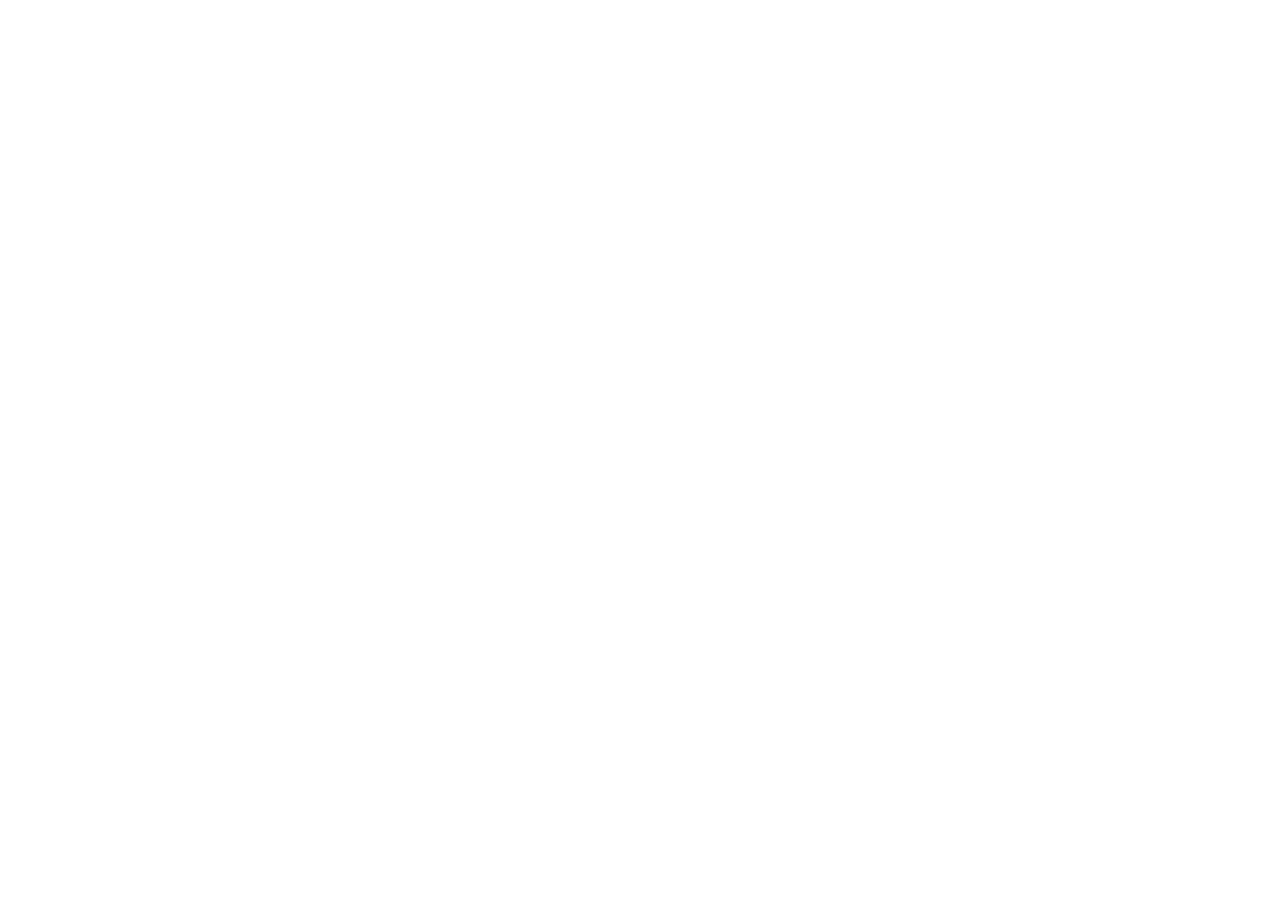
==== index.html @ 4bbcb193 "Update index.html" ====
<!DOCTYPE html>
<html lang="en">
<head>
    <meta charset="UTF-8">
    <meta name="viewport" content="width=device-width, initial-scale=1.0">
    <meta http-equiv="X-UA-Compatible" content="ie=edge">
    <title>Restaurang</title>
</head>
<body>
    
</body>
</html>
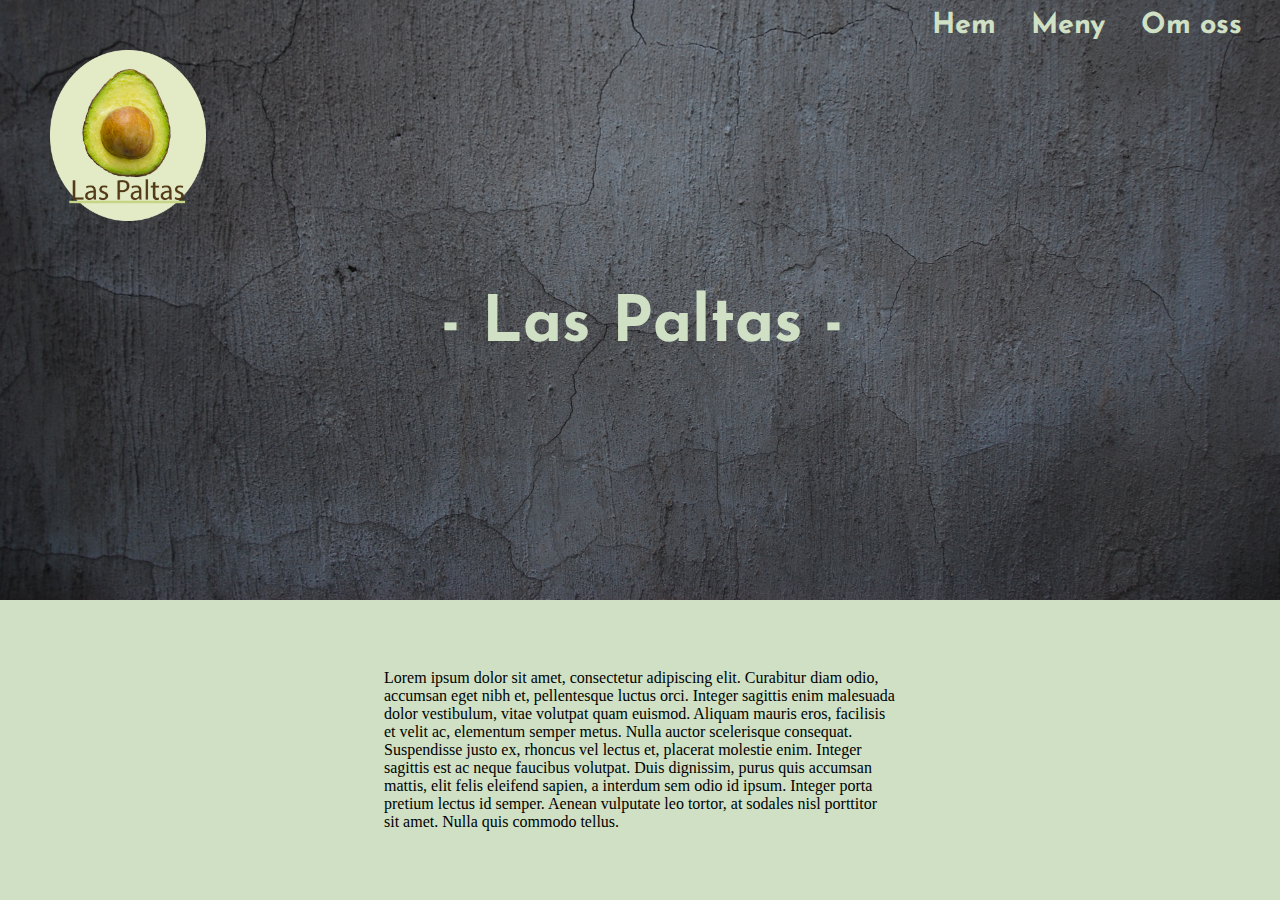
==== commit ba19ff33: "Jag har börjat arbeta med hemsidan och gjort en startsida samt börjat på menyn" ====
--- a/index.html
+++ b/index.html
@@ -4,9 +4,23 @@
     <meta charset="UTF-8">
     <meta name="viewport" content="width=device-width, initial-scale=1.0">
     <meta http-equiv="X-UA-Compatible" content="ie=edge">
-    <title>Restaurang</title>
+    <title>Las Paltas</title>
+    <link rel="stylesheet" href="css/style.css">
 </head>
 <body>
-    
+    <div id="wrapper">
+        <header id="header">
+            <article id="top">
+                <a href="index.html" class="links">Hem</a>
+                <a href="meny.html" class="links">Meny</a>
+                <a href="om_oss.html" class="links">Om oss</a>
+            </article>
+            <article id="avokado">
+               - Las Paltas -
+            </article>
+            <article id=logga></article>
+        </header>
+        <article id="om_oss">Lorem ipsum dolor sit amet, consectetur adipiscing elit. Curabitur diam odio, accumsan eget nibh et, pellentesque luctus orci. Integer sagittis enim malesuada dolor vestibulum, vitae volutpat quam euismod. Aliquam mauris eros, facilisis et velit ac, elementum semper metus. Nulla auctor scelerisque consequat. Suspendisse justo ex, rhoncus vel lectus et, placerat molestie enim. Integer sagittis est ac neque faucibus volutpat. Duis dignissim, purus quis accumsan mattis, elit felis eleifend sapien, a interdum sem odio id ipsum. Integer porta pretium lectus id semper. Aenean vulputate leo tortor, at sodales nisl porttitor sit amet. Nulla quis commodo tellus.</article>
+    </div>
 </body>
 </html>--- a/css/style.css
+++ b/css/style.css
@@ -0,0 +1,151 @@
+@import url('https://fonts.googleapis.com/css2?family=Josefin+Sans:wght@200&display=swap');
+
+* {
+    padding: 0;
+    margin: 0;
+    border: border-box;
+}
+
+/* STARTSIDA */
+
+#wrapper {
+    width: 100vw;
+    background-color: rgb(207, 224, 196);
+    display: grid;
+    grid-template-rows: 600px 300px;
+    grid-template-columns: 1fr 1fr 1fr;
+    grid-template-areas:
+    "he he he"
+    "oo oo oo"
+    ;
+}
+
+#om_oss {
+    grid-area: oo;
+    display: flex;
+    color: black;
+    justify-content: center ;
+    align-items: center;
+    margin-left: 30vw;
+    margin-right: 30vw;
+}
+
+#header {
+    grid-area: he;
+    display: grid;
+    grid-template-rows: 50px 550px;
+    grid-template-columns: 1fr 4fr;
+    grid-template-areas:
+    "lg tp" 
+    "lg av";
+    background-image: url(/img/startsidaslate.jpg)   ;
+    background-size: 100%;
+    background-position: bottom;
+}
+
+    #top {
+        grid-area: tp;
+        color: cadetblue;
+        display: flex;
+        justify-content: space-evenly;
+        align-items: center;
+        color: rgb(207, 224, 196);
+        font-size: 1.80rem;
+        font-family: 'Josefin Sans', sans-serif;
+        margin: 2px;
+        font-weight: bold;
+        margin-left: 50vw;
+    }
+
+    .links {
+        text-decoration: none;
+        color: rgb(207, 224, 196);
+    }
+
+    .links:hover{
+        font-weight: bold;
+        cursor: pointer;
+        color: rgb(157, 170, 148);;
+    }
+
+    #logga {
+        grid-area: lg;
+        background-image: url(/img/Las\ Paltas\ logga.png);
+        background-size: 100%;
+        background-repeat: no-repeat;
+        margin: 50px;
+    }
+
+    #avokado {
+        grid-area: av;
+        display: flex;
+        justify-content: center;
+        align-items: center;
+        font-size: 4rem;
+        color:  rgb(207, 224, 196);
+        font-family: 'Josefin Sans', sans-serif;
+        font-weight: bold;
+        margin-right: 250px;
+    }
+
+    /* MENY */
+
+#wrapper_meny {
+    width: 100vw;
+    background-color: rgb(207, 224, 196);
+    display: grid;
+    grid-template-rows: 1500px;
+    grid-template-columns: 1fr 1fr 1fr;
+    grid-template-areas:
+    "h2 h2 h2"
+}
+
+#header_meny {
+    grid-area: h2;
+    background-image: url(/img/menybakgrund2.png);
+    background-size: 100%;
+    background-position: top;
+    display: grid;
+    grid-template-rows: 50px 550px 900px;
+    grid-template-columns: 1fr 4fr;
+    grid-template-areas: 
+    "lg mt"
+    "lg mm"
+    "mb mb"
+}
+
+#meny_top {
+    grid-area: mt;
+    display: flex;
+    justify-content: space-evenly;
+    align-items: center;
+    color: rgb(207, 224, 196);
+    font-size: 1.80rem;
+    font-family: 'Josefin Sans', sans-serif;
+    margin: 2px;
+    font-weight: bold;
+    margin-left: 50vw;
+}
+
+#meny_text {
+    grid-area: mm;
+    display: flex;
+    justify-content: center;
+    align-items: center;
+    font-size: 4rem;
+    color:  rgb(207, 224, 196);
+    font-family: 'Josefin Sans', sans-serif;
+    font-weight: bold;
+    margin-right: 250px;
+}
+
+#meny_bilder {
+    grid-area: mb;
+    display: grid;
+    grid-template-rows: 1fr 1fr 1fr;
+    grid-template-columns: 1fr 1fr;
+    grid-template-areas: 
+    "1b 1t"
+    "2b 2t"
+    "3b 3t";
+}